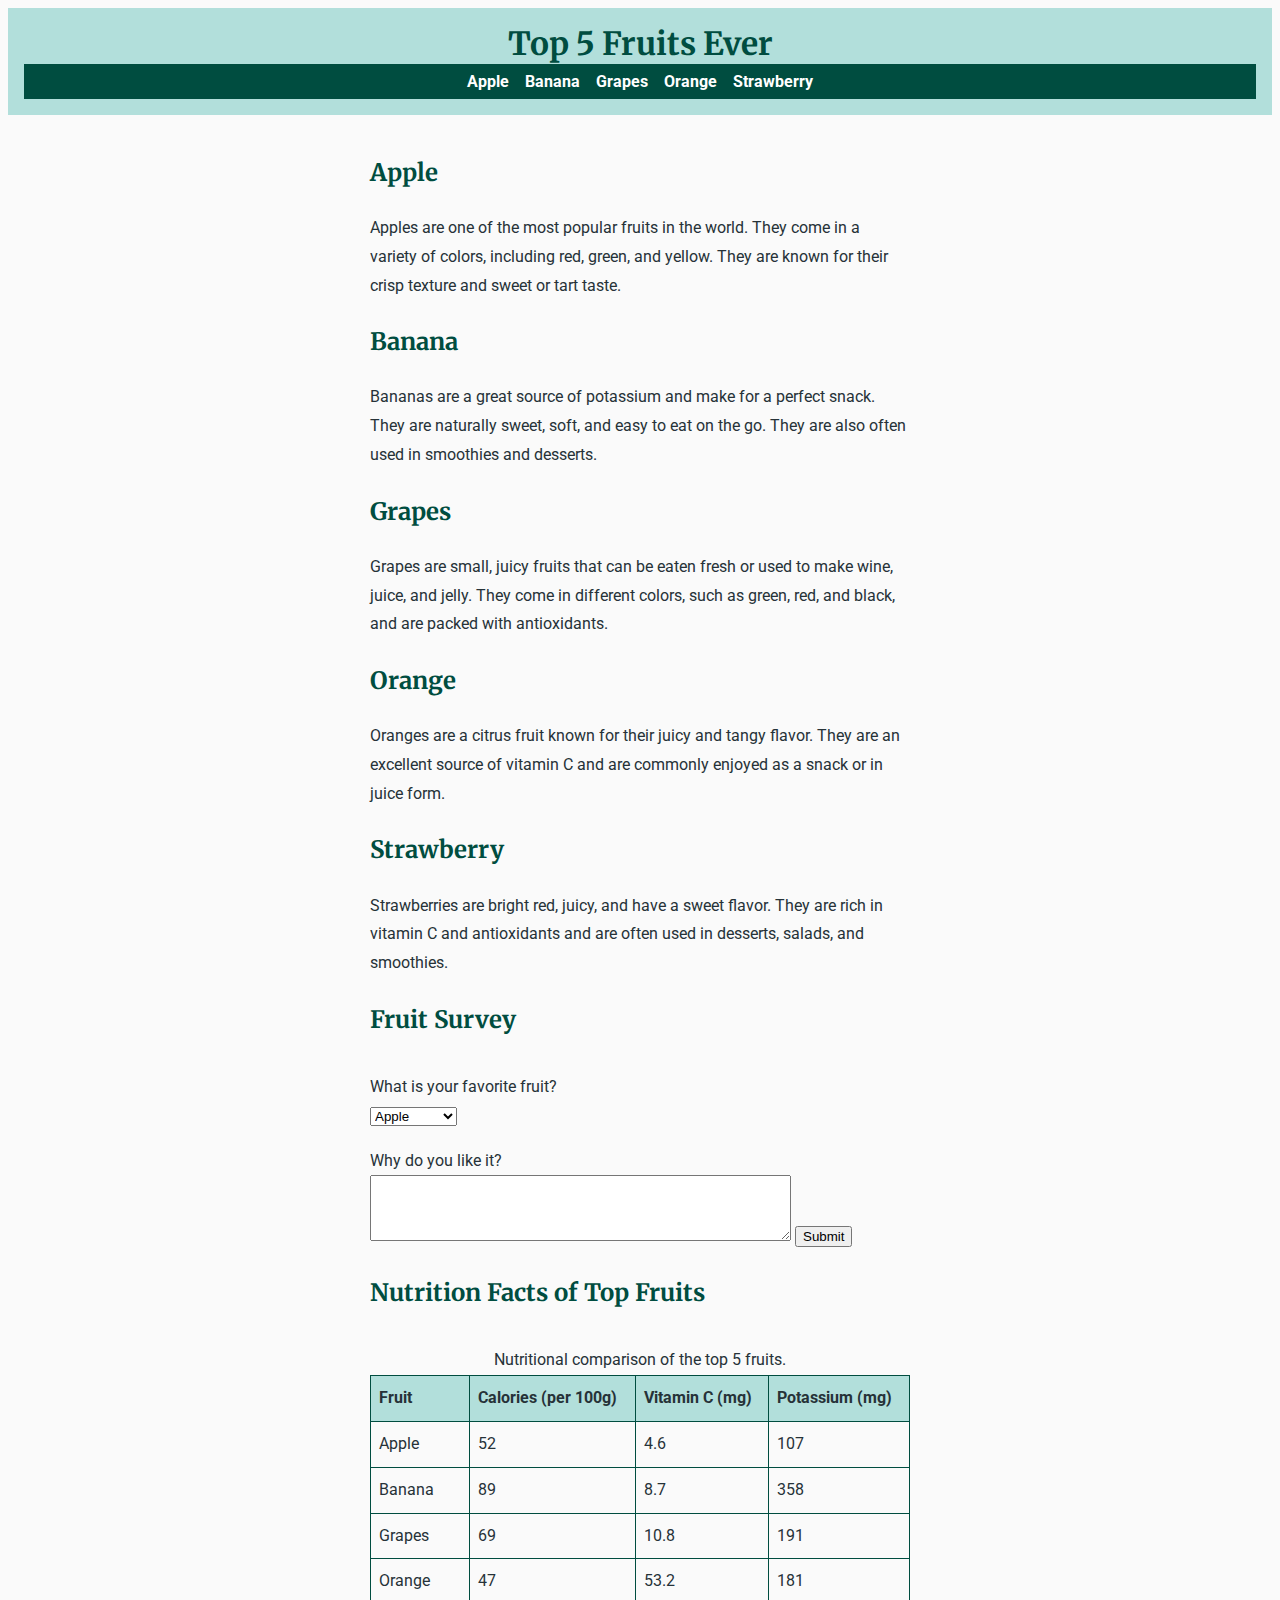
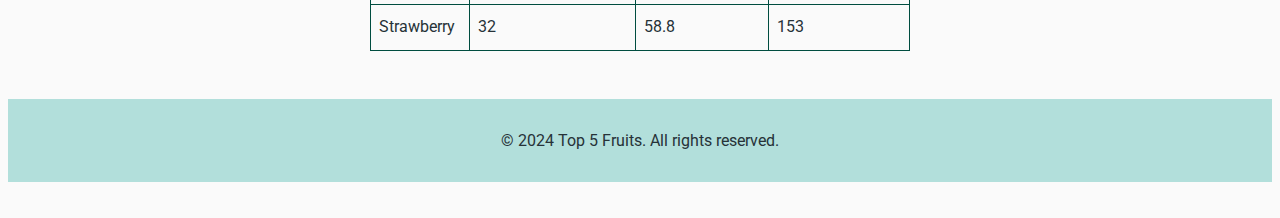
==== fruits.html @ 4a8bee6c "Create fruits.html" ====
<!DOCTYPE html>
<html lang="en">
<head>
    <meta charset="UTF-8">
    <meta name="viewport" content="width=device-width, initial-scale=1.0">
    <meta http-equiv="X-UA-Compatible" content="ie=edge">
    <title>Top 5 Fruits Ever</title>
    <link href="https://fonts.googleapis.com/css2?family=Roboto:wght@400&family=Merriweather:wght@700&display=swap" rel="stylesheet">
    <link href="https://fonts.googleapis.com/icon?family=Material+Icons" rel="stylesheet">
    <style>
        body {
            font-family: 'Roboto', Arial, sans-serif;
            font-size: 1rem;
            color: #263238;
            background-color: #FAFAFA;
        }
        h1, h2, h3 {
            font-family: 'Merriweather', serif;
            color: #004D40;
        }
        header {
            background-color: #B2DFDB;
            color: #FAFAFA;
            padding: 1rem;
            text-align: center;
        }
        header h1 {
            margin: 0;
            font-size: 2rem;
        }
        nav {
            background-color: #004D40;
            padding: 0.5rem;
        }
        nav ul {
            list-style-type: none;
            display: flex;
            gap: 1rem;
            justify-content: center;
            padding: 0;
            margin: 0;
        }
        nav a {
            text-decoration: none;
            color: #FFFFFF;
            font-weight: bold;
        }
        .wrapper {
            max-width: 60ch;
            margin: 0 auto;
            padding: 1rem;
            line-height: 1.8;
        }
        .visually-hidden, .sr-only {
            position: absolute;
            width: 1px;
            height: 1px;
            padding: 0;
            margin: -1px;
            overflow: hidden;
            clip: rect(0, 0, 0, 0);
            border: 0;
            white-space: nowrap;
        }
        .skip-link {
            position: absolute;
            top: -40px;
            left: 0;
            background: #004D40;
            color: #FFFFFF;
            padding: 8px;
            z-index: 100;
        }
        .skip-link:focus {
            top: 0;
        }
        table {
            width: 100%;
            border-collapse: collapse;
            margin-top: 2rem;
        }
        table, th, td {
            border: 1px solid #004D40;
        }
        th, td {
            padding: 0.5rem;
            text-align: left;
        }
        th {
            background-color: #B2DFDB;
        }
        footer {
            text-align: center;
            padding: 1rem 0;
            background-color: #B2DFDB;
            margin-top: 2rem;
        }
        form {
            margin-top: 2rem;
        }
        label {
            display: block;
            margin-top: 1rem;
        }
        .material-icons {
            visibility: hidden;
        }
    </style>
</head>
<body>
    <a href="#main-content" class="skip-link">Skip to main content</a>

    <header>
        <h1>Top 5 Fruits Ever</h1>
        <nav aria-label="Main Navigation">
            <h2 class="visually-hidden">Navigation</h2>
            <ul>
                <li><a href="#apple">Apple</a></li>
                <li><a href="#banana">Banana</a></li>
                <li><a href="#grapes">Grapes</a></li>
                <li><a href="#orange">Orange</a></li>
                <li><a href="#strawberry">Strawberry</a></li>
            </ul>
        </nav>
    </header>

    <main id="main-content" class="wrapper">
        <section id="apple">
            <h2>Apple</h2>
            <p>Apples are one of the most popular fruits in the world. They come in a variety of colors, including red, green, and yellow. They are known for their crisp texture and sweet or tart taste.</p>
        </section>

        <section id="banana">
            <h2>Banana</h2>
            <p>Bananas are a great source of potassium and make for a perfect snack. They are naturally sweet, soft, and easy to eat on the go. They are also often used in smoothies and desserts.</p>
        </section>

        <section id="grapes">
            <h2>Grapes</h2>
            <p>Grapes are small, juicy fruits that can be eaten fresh or used to make wine, juice, and jelly. They come in different colors, such as green, red, and black, and are packed with antioxidants.</p>
        </section>

        <section id="orange">
            <h2>Orange</h2>
            <p>Oranges are a citrus fruit known for their juicy and tangy flavor. They are an excellent source of vitamin C and are commonly enjoyed as a snack or in juice form.</p>
        </section>

        <section id="strawberry">
            <h2>Strawberry</h2>
            <p>Strawberries are bright red, juicy, and have a sweet flavor. They are rich in vitamin C and antioxidants and are often used in desserts, salads, and smoothies.</p>
        </section>

        <section id="fruit-survey">
            <h2>Fruit Survey</h2>
            <form action="#" method="post">
                <label for="favorite-fruit">What is your favorite fruit?</label>
                <select id="favorite-fruit" name="favorite-fruit">
                    <option value="apple">Apple</option>
                    <option value="banana">Banana</option>
                    <option value="grapes">Grapes</option>
                    <option value="orange">Orange</option>
                    <option value="strawberry">Strawberry</option>
                </select>

                <label for="reason">Why do you like it?</label>
                <textarea id="reason" name="reason" rows="4" cols="50"></textarea>

                <button type="submit">Submit</button>
            </form>
        </section>

        <section id="nutrition-table">
            <h2>Nutrition Facts of Top Fruits</h2>
            <table aria-describedby="nutrition-info">
                <caption id="nutrition-info">Nutritional comparison of the top 5 fruits.</caption>
                <thead>
                    <tr>
                        <th>Fruit</th>
                        <th>Calories (per 100g)</th>
                        <th>Vitamin C (mg)</th>
                        <th>Potassium (mg)</th>
                    </tr>
                </thead>
                <tbody>
                    <tr>
                        <td>Apple</td>
                        <td>52</td>
                        <td>4.6</td>
                        <td>107</td>
                    </tr>
                    <tr>
                        <td>Banana</td>
                        <td>89</td>
                        <td>8.7</td>
                        <td>358</td>
                    </tr>
                    <tr>
                        <td>Grapes</td>
                        <td>69</td>
                        <td>10.8</td>
                        <td>191</td>
                    </tr>
                    <tr>
                        <td>Orange</td>
                        <td>47</td>
                        <td>53.2</td>
                        <td>181</td>
                    </tr>
                    <tr>
                        <td>Strawberry</td>
                        <td>32</td>
                        <td>58.8</td>
                        <td>153</td>
                    </tr>
                </tbody>
            </table>
        </section>
    </main>

    <footer>
        <p>&copy; 2024 Top 5 Fruits. All rights reserved.</p>
    </footer>

    <span class="material-icons" aria-hidden="true">favorite</span>
</body>
</html>
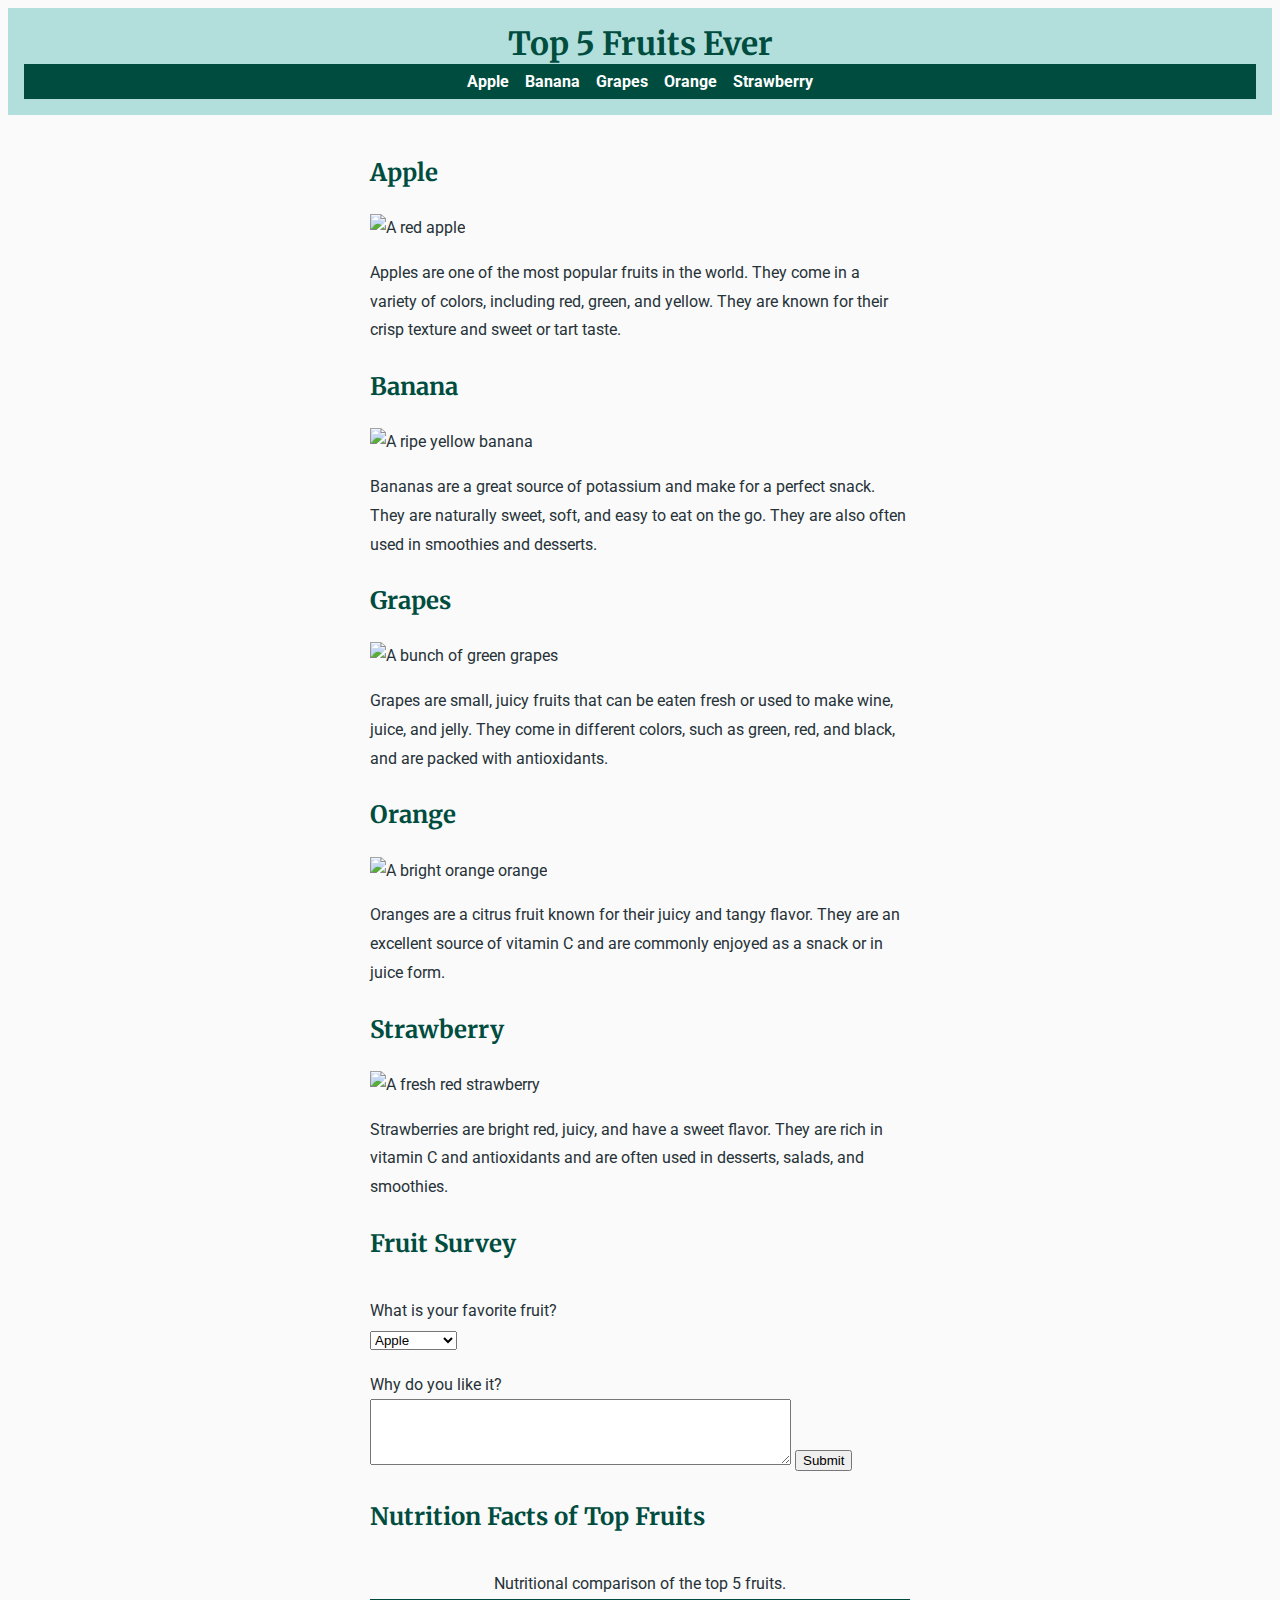
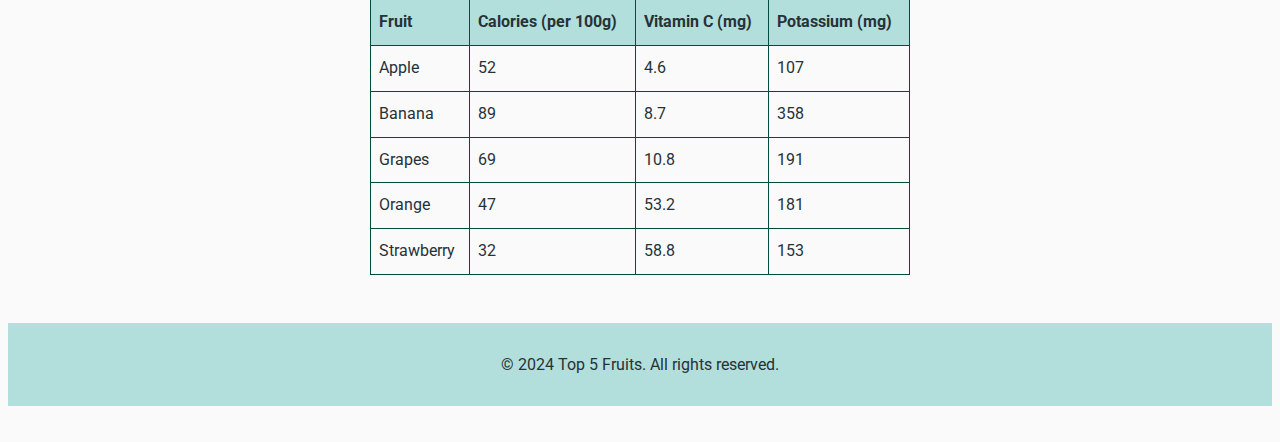
==== commit 115dffa1: "Update fruits.html" ====
--- a/fruits.html
+++ b/fruits.html
@@ -125,30 +125,36 @@
     </header>
 
     <main id="main-content" class="wrapper">
-        <section id="apple">
-            <h2>Apple</h2>
-            <p>Apples are one of the most popular fruits in the world. They come in a variety of colors, including red, green, and yellow. They are known for their crisp texture and sweet or tart taste.</p>
-        </section>
-
-        <section id="banana">
-            <h2>Banana</h2>
-            <p>Bananas are a great source of potassium and make for a perfect snack. They are naturally sweet, soft, and easy to eat on the go. They are also often used in smoothies and desserts.</p>
-        </section>
-
-        <section id="grapes">
-            <h2>Grapes</h2>
-            <p>Grapes are small, juicy fruits that can be eaten fresh or used to make wine, juice, and jelly. They come in different colors, such as green, red, and black, and are packed with antioxidants.</p>
-        </section>
-
-        <section id="orange">
-            <h2>Orange</h2>
-            <p>Oranges are a citrus fruit known for their juicy and tangy flavor. They are an excellent source of vitamin C and are commonly enjoyed as a snack or in juice form.</p>
-        </section>
-
-        <section id="strawberry">
-            <h2>Strawberry</h2>
-            <p>Strawberries are bright red, juicy, and have a sweet flavor. They are rich in vitamin C and antioxidants and are often used in desserts, salads, and smoothies.</p>
-        </section>
+<section id="apple">
+    <h2>Apple</h2>
+    <img src="imgs/apple.jpg" alt="A red apple" width="200" height="200">
+    <p>Apples are one of the most popular fruits in the world. They come in a variety of colors, including red, green, and yellow. They are known for their crisp texture and sweet or tart taste.</p>
+</section>
+
+<section id="banana">
+    <h2>Banana</h2>
+    <img src="imgs/banana.jpg" alt="A ripe yellow banana" width="200" height="200">
+    <p>Bananas are a great source of potassium and make for a perfect snack. They are naturally sweet, soft, and easy to eat on the go. They are also often used in smoothies and desserts.</p>
+</section>
+
+<section id="grapes">
+    <h2>Grapes</h2>
+    <img src="imgs/grapes.jpg" alt="A bunch of green grapes" width="200" height="200">
+    <p>Grapes are small, juicy fruits that can be eaten fresh or used to make wine, juice, and jelly. They come in different colors, such as green, red, and black, and are packed with antioxidants.</p>
+</section>
+
+<section id="orange">
+    <h2>Orange</h2>
+    <img src="imgs/orange.jpg" alt="A bright orange orange" width="200" height="200">
+    <p>Oranges are a citrus fruit known for their juicy and tangy flavor. They are an excellent source of vitamin C and are commonly enjoyed as a snack or in juice form.</p>
+</section>
+
+<section id="strawberry">
+    <h2>Strawberry</h2>
+    <img src="imgs/strawberry.jpg" alt="A fresh red strawberry" width="200" height="200">
+    <p>Strawberries are bright red, juicy, and have a sweet flavor. They are rich in vitamin C and antioxidants and are often used in desserts, salads, and smoothies.</p>
+</section>
+
 
         <section id="fruit-survey">
             <h2>Fruit Survey</h2>
@@ -167,6 +173,17 @@
 
                 <button type="submit">Submit</button>
             </form>
+            
+<script>
+    document.getElementById('fruit-survey-form').addEventListener('submit', function(event) {
+        const fruit = document.getElementById('favorite-fruit').value;
+        const reason = document.getElementById('reason').value;
+        console.log('Favorite Fruit:', fruit);
+        console.log('Reason:', reason);
+
+        alert('Form submitted! You like ' + fruit + ' because ' + reason);
+    });
+</script>
         </section>
 
         <section id="nutrition-table">
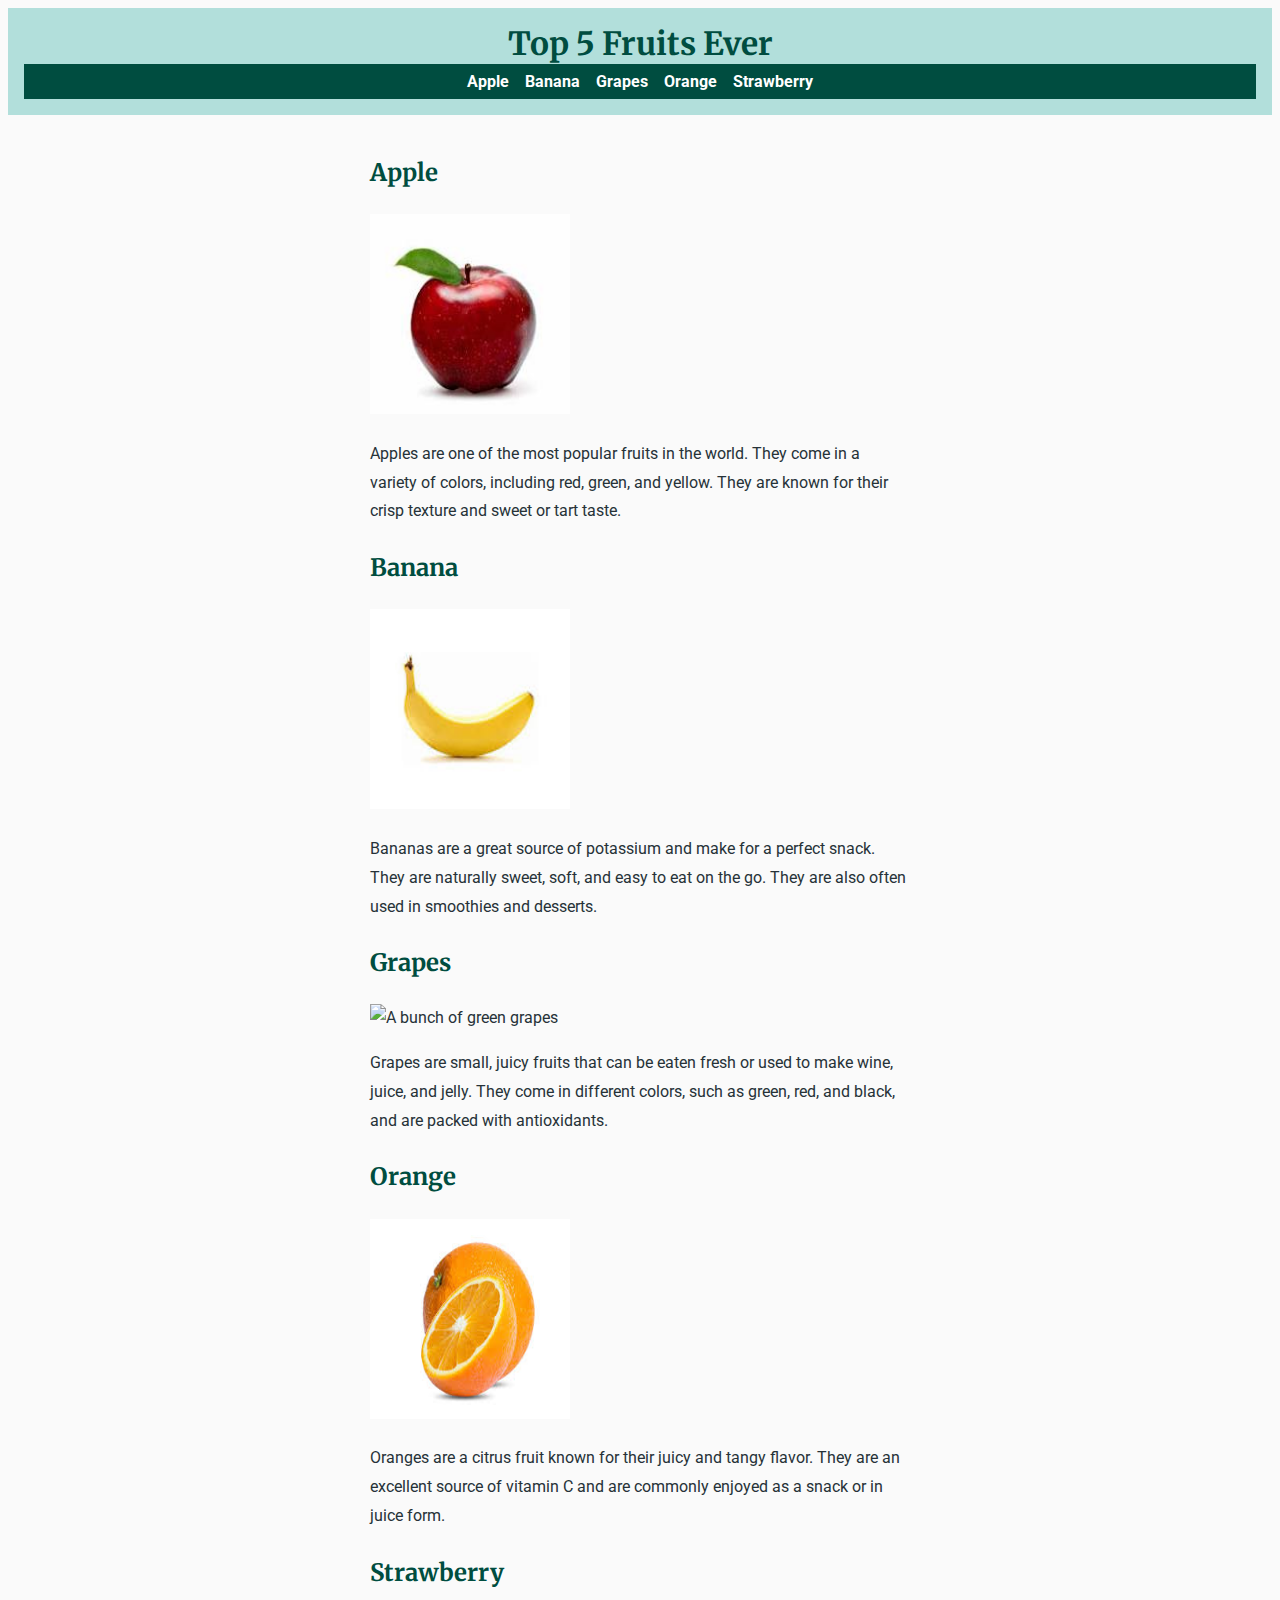
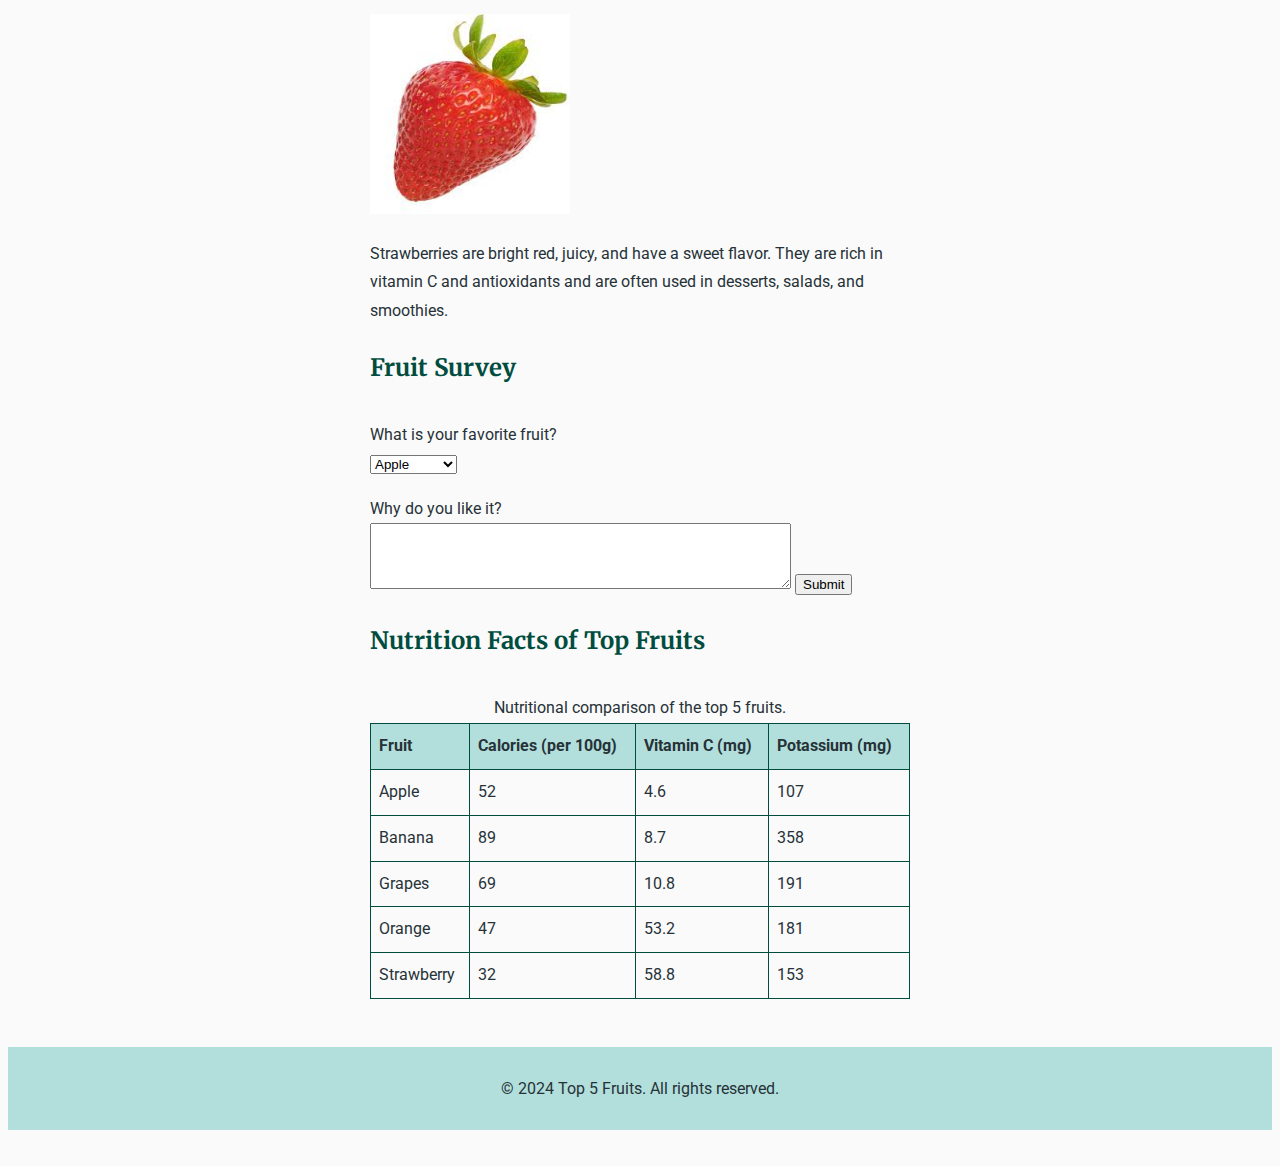
==== commit 767cf86c: "Update fruits.html" ====
--- a/fruits.html
+++ b/fruits.html
@@ -127,31 +127,31 @@
     <main id="main-content" class="wrapper">
 <section id="apple">
     <h2>Apple</h2>
-    <img src="imgs/apple.jpg" alt="A red apple" width="200" height="200">
+    <img src="fruit/apple.jpg" alt="A red apple" width="200" height="200">
     <p>Apples are one of the most popular fruits in the world. They come in a variety of colors, including red, green, and yellow. They are known for their crisp texture and sweet or tart taste.</p>
 </section>
 
 <section id="banana">
     <h2>Banana</h2>
-    <img src="imgs/banana.jpg" alt="A ripe yellow banana" width="200" height="200">
+    <img src="fruit/banana.jpg" alt="A ripe yellow banana" width="200" height="200">
     <p>Bananas are a great source of potassium and make for a perfect snack. They are naturally sweet, soft, and easy to eat on the go. They are also often used in smoothies and desserts.</p>
 </section>
 
 <section id="grapes">
     <h2>Grapes</h2>
-    <img src="imgs/grapes.jpg" alt="A bunch of green grapes" width="200" height="200">
+    <img src="fruit/grapes.jpg" alt="A bunch of green grapes" width="200" height="200">
     <p>Grapes are small, juicy fruits that can be eaten fresh or used to make wine, juice, and jelly. They come in different colors, such as green, red, and black, and are packed with antioxidants.</p>
 </section>
 
 <section id="orange">
     <h2>Orange</h2>
-    <img src="imgs/orange.jpg" alt="A bright orange orange" width="200" height="200">
+    <img src="fruit/orange.jpg" alt="A bright orange orange" width="200" height="200">
     <p>Oranges are a citrus fruit known for their juicy and tangy flavor. They are an excellent source of vitamin C and are commonly enjoyed as a snack or in juice form.</p>
 </section>
 
 <section id="strawberry">
     <h2>Strawberry</h2>
-    <img src="imgs/strawberry.jpg" alt="A fresh red strawberry" width="200" height="200">
+    <img src="fruit/strawberry.jpg" alt="A fresh red strawberry" width="200" height="200">
     <p>Strawberries are bright red, juicy, and have a sweet flavor. They are rich in vitamin C and antioxidants and are often used in desserts, salads, and smoothies.</p>
 </section>
 
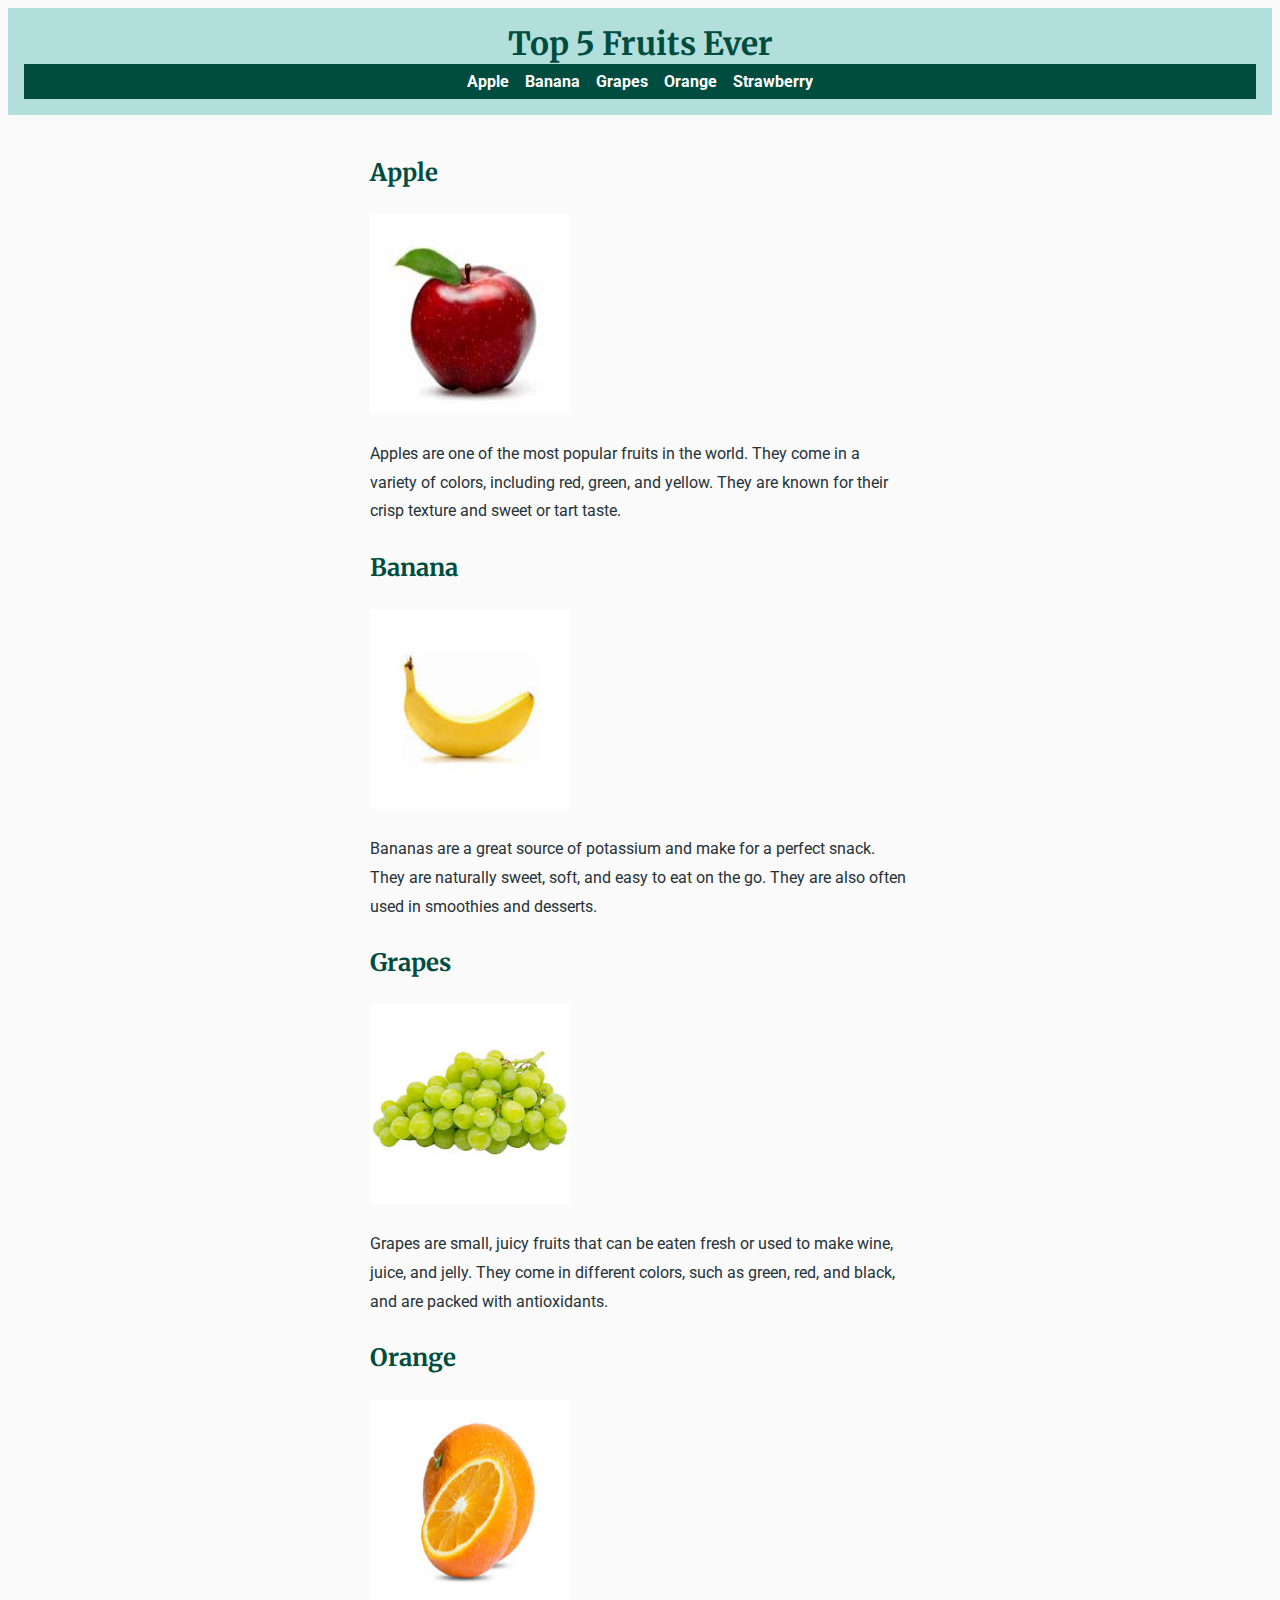
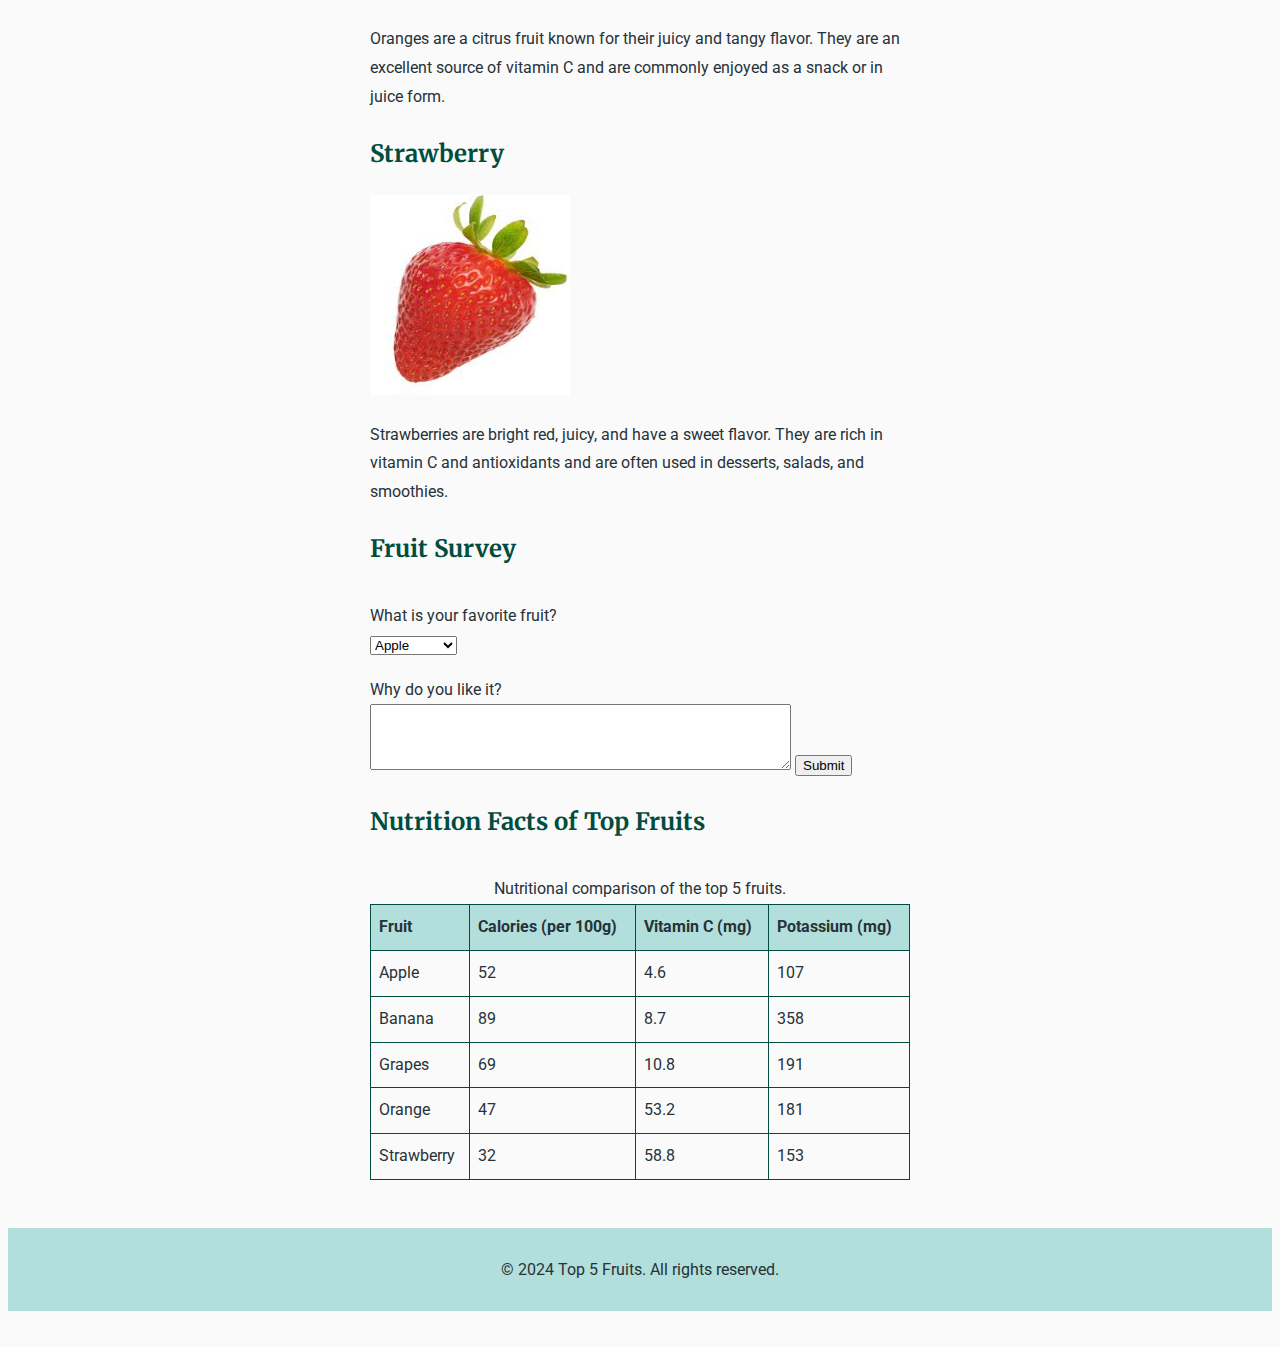
==== commit 081f0c96: "Update fruits.html" ====
--- a/fruits.html
+++ b/fruits.html
@@ -139,7 +139,7 @@
 
 <section id="grapes">
     <h2>Grapes</h2>
-    <img src="fruit/grapes.jpg" alt="A bunch of green grapes" width="200" height="200">
+    <img src="fruit/grape.jpg" alt="A bunch of green grapes" width="200" height="200">
     <p>Grapes are small, juicy fruits that can be eaten fresh or used to make wine, juice, and jelly. They come in different colors, such as green, red, and black, and are packed with antioxidants.</p>
 </section>
 
@@ -155,35 +155,38 @@
     <p>Strawberries are bright red, juicy, and have a sweet flavor. They are rich in vitamin C and antioxidants and are often used in desserts, salads, and smoothies.</p>
 </section>
 
-
-        <section id="fruit-survey">
-            <h2>Fruit Survey</h2>
-            <form action="#" method="post">
-                <label for="favorite-fruit">What is your favorite fruit?</label>
-                <select id="favorite-fruit" name="favorite-fruit">
-                    <option value="apple">Apple</option>
-                    <option value="banana">Banana</option>
-                    <option value="grapes">Grapes</option>
-                    <option value="orange">Orange</option>
-                    <option value="strawberry">Strawberry</option>
-                </select>
-
-                <label for="reason">Why do you like it?</label>
-                <textarea id="reason" name="reason" rows="4" cols="50"></textarea>
-
-                <button type="submit">Submit</button>
-            </form>
-            
+<section id="fruit-survey">
+    <h2>Fruit Survey</h2>
+    <form id="fruit-survey-form">
+        <label for="favorite-fruit">What is your favorite fruit?</label>
+        <select id="favorite-fruit" name="favorite-fruit">
+            <option value="apple">Apple</option>
+            <option value="banana">Banana</option>
+            <option value="grapes">Grapes</option>
+            <option value="orange">Orange</option>
+            <option value="strawberry">Strawberry</option>
+        </select>
+
+        <label for="reason">Why do you like it?</label>
+        <textarea id="reason" name="reason" rows="4" cols="50"></textarea>
+
+        <button type="submit">Submit</button>
+    </form>
+
+    <p id="submission-message" style="display: none; color: green; font-weight: bold;">
+        Thank you for your submission!
+    </p>
+</section>
+
 <script>
     document.getElementById('fruit-survey-form').addEventListener('submit', function(event) {
-        const fruit = document.getElementById('favorite-fruit').value;
-        const reason = document.getElementById('reason').value;
-        console.log('Favorite Fruit:', fruit);
-        console.log('Reason:', reason);
-
-        alert('Form submitted! You like ' + fruit + ' because ' + reason);
+        event.preventDefault();  
+        const submissionMessage = document.getElementById('submission-message');
+        submissionMessage.style.display = 'block'; 
+        document.getElementById('fruit-survey-form').reset();  
     });
 </script>
+
         </section>
 
         <section id="nutrition-table">
